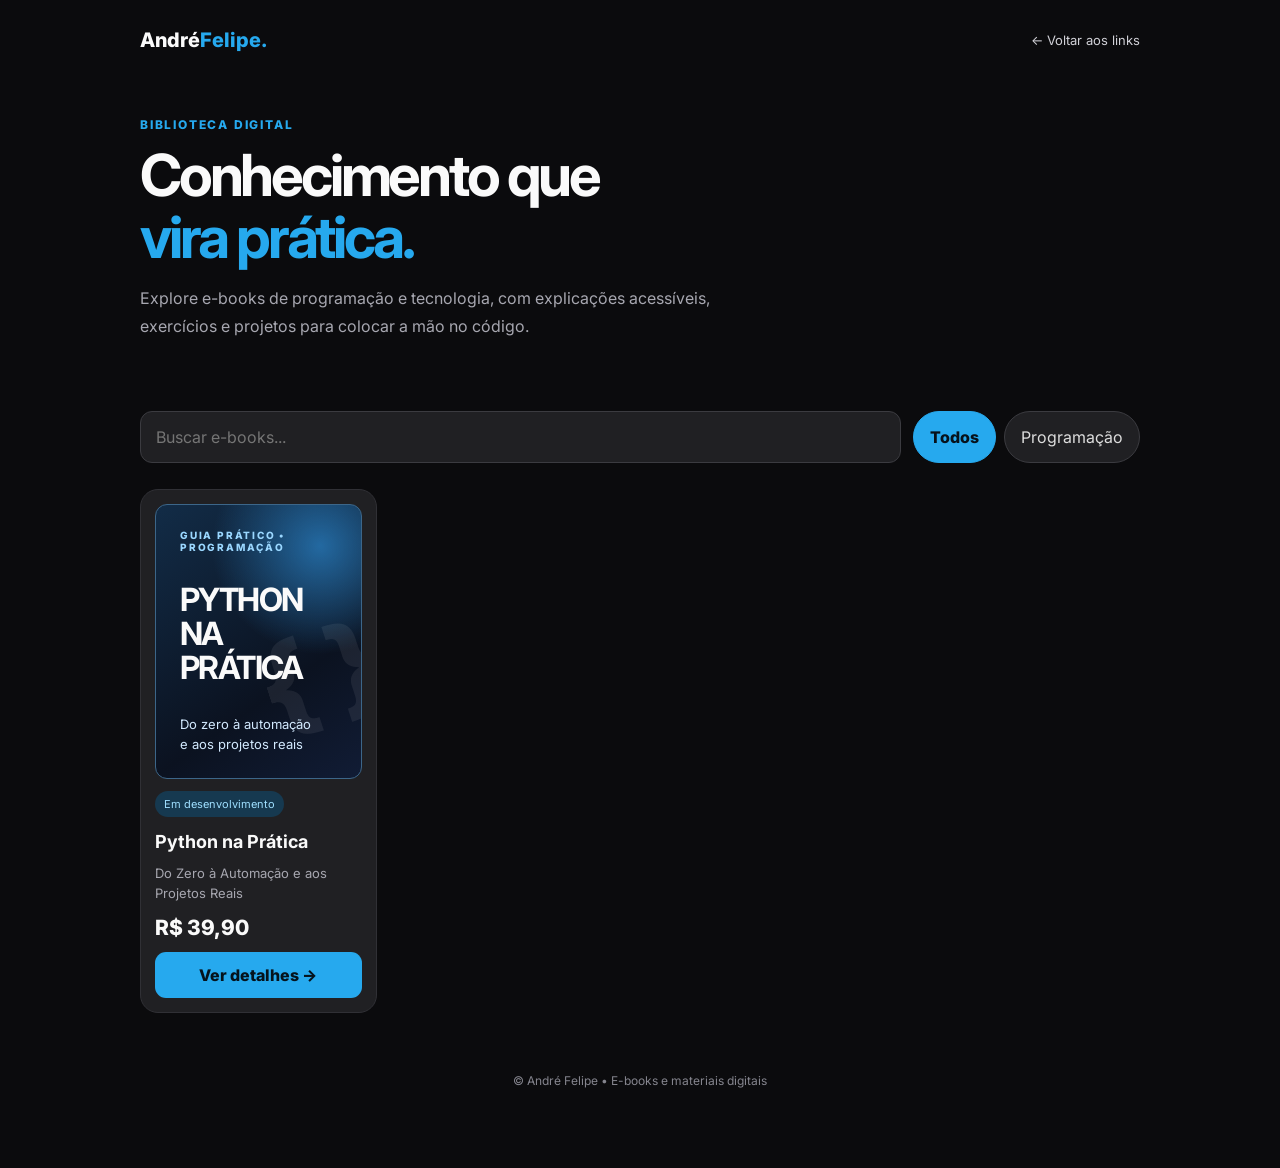
==== ebooks/index.html @ 25cef88e "seção e-book adicionada" ====
<!doctype html>
<html lang="pt-BR">

    <head>
        <meta charset="utf-8">

        <meta
            name="viewport"
            content="width=device-width, initial-scale=1"
        >

        <meta
            name="description"
            content="E-books de tecnologia com projetos práticos e materiais de estudo."
        >

        <title>E-books | André Felipe</title>

        <!-- ESTILOS -->
        <link rel="stylesheet" href="style.css">
    </head>

    <body>
        <main class="wrap">

            <!-- CABEÇALHO -->
            <header class="top">

                <!-- LOGOTIPO -->
                <a class="brand" href="../index.html">
                    André<span>Felipe.</span>
                </a>

                <!-- VOLTAR À PÁGINA PRINCIPAL -->
                <a class="back" href="../index.html">
                    ← Voltar aos links
                </a>

            </header>

            <!-- APRESENTAÇÃO DO CATÁLOGO -->
            <section class="hero">

                <div class="eyebrow">
                    Biblioteca digital
                </div>

                <h1>
                    Conhecimento que<br>
                    <span style="color: var(--blue)">
                        vira prática.
                    </span>
                </h1>

                <p>
                    Explore e-books de programação e tecnologia,
                    com explicações acessíveis, exercícios e
                    projetos para colocar a mão no código.
                </p>

            </section>

            <!-- CATÁLOGO DE E-BOOKS -->
            <section aria-label="Catálogo de e-books">

                <!-- BARRA DE PESQUISA E FILTROS -->
                <div class="toolbar">

                    <!-- CAMPO DE PESQUISA -->
                    <input
                        id="busca"
                        class="search"
                        type="search"
                        placeholder="Buscar e-books..."
                        aria-label="Buscar e-books"
                    >

                    <!-- FILTROS POR CATEGORIA -->
                    <div class="chips">

                        <button
                            class="chip active"
                            data-filter="Todos"
                        >
                            Todos
                        </button>

                        <button
                            class="chip"
                            data-filter="Programação"
                        >
                            Programação
                        </button>

                    </div>
                </div>

                <!-- GRID DE PRODUTOS -->
                <div
                    id="catalogo"
                    class="grid"
                ></div>

                <!-- MENSAGEM QUANDO NÃO HÁ RESULTADOS -->
                <p
                    id="vazio"
                    class="empty"
                    hidden
                >
                    Nenhum e-book encontrado.
                </p>

            </section>

            <!-- RODAPÉ -->
            <footer class="foot">
                © André Felipe • E-books e materiais digitais
            </footer>

        </main>

        <!-- SCRIPT DO CATÁLOGO -->
        <script
            src="catalogo.js"
            defer
        ></script>

    </body>
</html>
---- ebooks/style.css ----
/* ==========================================
   IMPORTAÇÃO DE FONTES
========================================== */

@import url('https://fonts.googleapis.com/css2?family=Inter:wght@400;500;600;700;800&display=swap');


/* ==========================================
   VARIÁVEIS GLOBAIS
========================================== */

:root {
    color-scheme: dark;

    --bg: #0b0b0d;
    --panel: #202023;
    --panel2: #29292d;
    --blue: #26a9ee;
    --muted: #a7a7b0;
    --text: #fafafa;
}


/* ==========================================
   RESET E ESTILOS GERAIS
========================================== */

* {
    box-sizing: border-box;
}

body {
    margin: 0;
    background: var(--bg);
    color: var(--text);
    font-family: Inter, Arial, sans-serif;
}

a {
    color: inherit;
    text-decoration: none;
}

button,
input {
    font: inherit;
}

button {
    cursor: pointer;
}


/* ==========================================
   CONTAINER PRINCIPAL
========================================== */

.wrap {
    max-width: 1040px;
    margin: auto;
    padding: 28px 20px 80px;
}


/* ==========================================
   CABEÇALHO
========================================== */

.top {
    display: flex;
    justify-content: space-between;
    align-items: center;
    gap: 12px;
}

.brand {
    font-size: 20px;
    font-weight: 800;
}

.brand span {
    color: var(--blue);
}

.back {
    font-size: 13px;
    color: #d1d1d7;
}

.back:hover {
    color: var(--blue);
}


/* ==========================================
   SEÇÃO HERO
========================================== */

.hero {
    padding: 65px 0 35px;
}

.eyebrow {
    font-size: 12px;
    letter-spacing: .15em;
    text-transform: uppercase;
    color: var(--blue);
    font-weight: 800;
}

.hero h1 {
    font-size: clamp(34px, 6vw, 58px);
    letter-spacing: -.055em;
    line-height: 1.07;
    margin: 12px 0;
}

.hero p,
.desc {
    max-width: 650px;
    color: var(--muted);
    line-height: 1.75;
}


/* ==========================================
   BARRA DE PESQUISA E FILTROS
========================================== */

.toolbar {
    display: flex;
    flex-wrap: wrap;
    gap: 12px;
    margin: 20px 0 26px;
}

.search {
    flex: 1;
    min-width: 210px;
    background: var(--panel);
    border: 1px solid #3b3b40;
    border-radius: 12px;
    color: white;
    padding: 15px;
}

.chips {
    display: flex;
    gap: 8px;
    flex-wrap: wrap;
}

.chip {
    background: var(--panel);
    color: #ddd;
    border: 1px solid #3b3b40;
    border-radius: 30px;
    padding: 11px 16px;
}

.chip.active {
    background: var(--blue);
    border-color: var(--blue);
    color: #07121b;
    font-weight: 800;
}


/* ==========================================
   GRID DO CATÁLOGO
========================================== */

.grid {
    display: grid;
    grid-template-columns: repeat(
        auto-fill,
        minmax(225px, 1fr)
    );
    gap: 18px;
}


/* ==========================================
   CARDS DOS PRODUTOS
========================================== */

.product {
    background: var(--panel);
    border: 1px solid #303035;
    border-radius: 18px;
    padding: 14px;

    display: flex;
    flex-direction: column;
    gap: 12px;
}

.product:hover {
    border-color: #4d94bd;
}

.product h2 {
    font-size: 18px;
    margin: 2px 0 0;
}

.product p {
    color: var(--muted);
    font-size: 13px;
    line-height: 1.5;
    margin: 0;
}


/* ==========================================
   CAPA DOS E-BOOKS
========================================== */

.cover {
    aspect-ratio: 3 / 4;
    border-radius: 12px;

    background:
        radial-gradient(
            circle at 80% 15%,
            #2369a1 0%,
            transparent 38%
        ),
        linear-gradient(
            145deg,
            #122c47,
            #0b1220 65%,
            #111c35
        );

    padding: 24px;

    display: flex;
    flex-direction: column;
    justify-content: space-between;

    overflow: hidden;
    position: relative;

    border: 1px solid #3c6689;
}

.cover::after {
    content: '{ }';

    font-size: 110px;
    font-weight: 800;

    position: absolute;
    right: -22px;
    bottom: 38px;

    color: #ffffff12;

    transform: rotate(-18deg);
}

.cover small {
    color: #9ad7ff;
    letter-spacing: .18em;
    font-size: 10px;
    font-weight: 800;
}

.cover strong {
    font-size: 32px;
    line-height: 1.06;
    letter-spacing: -.05em;
    z-index: 1;
}

.cover em {
    font-size: 13px;
    line-height: 1.5;
    color: #d3eaff;
    font-style: normal;
    z-index: 1;
}


/* ==========================================
   PREÇOS E STATUS
========================================== */

.price {
    font-weight: 800;
    font-size: 21px;
}

.tag {
    display: inline-block;

    font-size: 11px;
    color: #9fdfff;

    background: #163950;

    padding: 6px 9px;
    border-radius: 20px;

    width: max-content;
}

.status {
    color: #b8dfff;
    font-size: 13px;
}


/* ==========================================
   BOTÕES
========================================== */

.btn {
    background: var(--blue);
    color: #05131c;

    padding: 13px 16px;

    border: 0;
    border-radius: 11px;

    font-weight: 800;

    display: inline-flex;
    align-items: center;
    justify-content: center;

    gap: 8px;
}

.btn:hover {
    filter: brightness(1.08);
}

.btn.secondary {
    background: #34343a;
    color: white;
}

.btn:disabled {
    background: #444;
    color: #aaa;
    cursor: not-allowed;
}


/* ==========================================
   PÁGINA DE DETALHES DO E-BOOK
========================================== */

.detail {
    display: grid;

    grid-template-columns:
        minmax(230px, 340px) 1fr;

    gap: 40px;
    align-items: start;

    margin-top: 50px;
}

.detail .cover {
    max-width: 340px;
}

.detail h1 {
    font-size: clamp(32px, 5vw, 48px);
    letter-spacing: -.05em;
    margin: 14px 0;
}

.detail .actions {
    display: flex;
    flex-wrap: wrap;
    gap: 10px;
    margin: 24px 0;
}


/* ==========================================
   PAINÉIS INFORMATIVOS
========================================== */

.panel {
    background: var(--panel);
    border: 1px solid #333;
    border-radius: 16px;

    padding: 22px;
    margin-top: 18px;
}

.panel h2 {
    margin: 0 0 15px;
    font-size: 19px;
}

.panel li {
    margin: 10px 0;
    color: #d2d2d9;
    line-height: 1.6;
}


/* ==========================================
   AVISOS E MENSAGENS
========================================== */

.notice {
    font-size: 13px;
    color: #bcbcc5;
    line-height: 1.7;
}

.empty {
    color: var(--muted);
    padding: 30px 0;
}


/* ==========================================
   RODAPÉ
========================================== */

.foot {
    color: #85858e;
    font-size: 12px;
    text-align: center;
    margin-top: 60px;
}


/* ==========================================
   RESPONSIVIDADE
   TELAS ATÉ 680px
========================================== */

@media (max-width: 680px) {

    /* CONTAINER PRINCIPAL */

    .wrap {
        padding: 20px 16px 60px;
    }


    /* HERO */

    .hero {
        padding: 45px 0 24px;
    }


    /* DETALHES DO PRODUTO */

    .detail {
        grid-template-columns: 1fr;
        gap: 25px;
        margin-top: 30px;
    }

    .detail .cover {
        width: min(100%, 320px);
        margin: auto;
    }


    /* GRID DO CATÁLOGO */

    .grid {
        grid-template-columns:
            repeat(2, minmax(0, 1fr));

        gap: 10px;
    }


    /* CARDS */

    .product {
        padding: 10px;
    }


    /* CAPAS */

    .product .cover {
        padding: 13px;
    }

    .product .cover strong {
        font-size: clamp(18px, 5vw, 27px);
    }

    .product .cover em {
        font-size: 11px;
    }


    /* TÍTULOS */

    .product h2 {
        font-size: 15px;
    }


    /* PREÇOS */

    .price {
        font-size: 18px;
    }


    /* BOTÕES */

    .product .btn {
        font-size: 12px;
        padding: 12px 8px;
    }

}
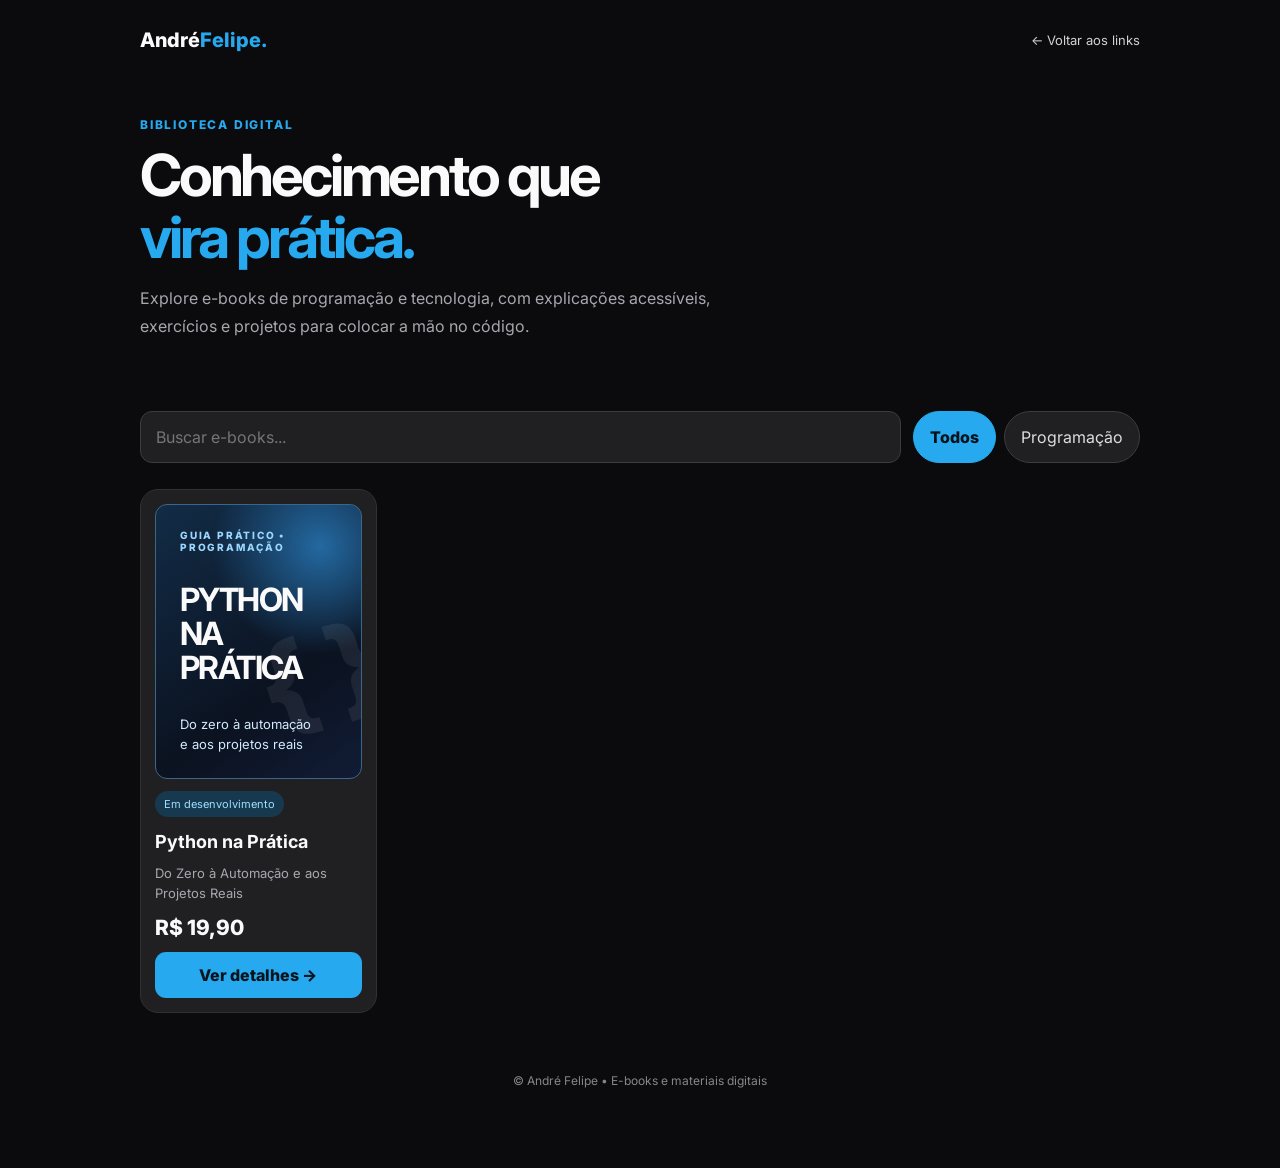
==== commit 795ad64a: "feat: melhorando o código" ====
--- a/ebooks/index.html
+++ b/ebooks/index.html
@@ -16,30 +16,22 @@
         >
 
         <title>E-books | André Felipe</title>
-
-        <!-- ESTILOS -->
         <link rel="stylesheet" href="style.css">
     </head>
 
     <body>
         <main class="wrap">
-
-            <!-- CABEÇALHO -->
             <header class="top">
-
-                <!-- LOGOTIPO -->
                 <a class="brand" href="../index.html">
                     André<span>Felipe.</span>
                 </a>
 
-                <!-- VOLTAR À PÁGINA PRINCIPAL -->
                 <a class="back" href="../index.html">
                     ← Voltar aos links
                 </a>
 
             </header>
 
-            <!-- APRESENTAÇÃO DO CATÁLOGO -->
             <section class="hero">
 
                 <div class="eyebrow">
@@ -61,13 +53,8 @@
 
             </section>
 
-            <!-- CATÁLOGO DE E-BOOKS -->
             <section aria-label="Catálogo de e-books">
-
-                <!-- BARRA DE PESQUISA E FILTROS -->
                 <div class="toolbar">
-
-                    <!-- CAMPO DE PESQUISA -->
                     <input
                         id="busca"
                         class="search"
@@ -76,7 +63,6 @@
                         aria-label="Buscar e-books"
                     >
 
-                    <!-- FILTROS POR CATEGORIA -->
                     <div class="chips">
 
                         <button
@@ -113,14 +99,12 @@
 
             </section>
 
-            <!-- RODAPÉ -->
             <footer class="foot">
                 © André Felipe • E-books e materiais digitais
             </footer>
 
         </main>
 
-        <!-- SCRIPT DO CATÁLOGO -->
         <script
             src="catalogo.js"
             defer
--- a/ebooks/style.css
+++ b/ebooks/style.css
@@ -1,8 +1,3 @@
-
-/* ==========================================
-   IMPORTAÇÃO DE FONTES
-========================================== */
-
 @import url('https://fonts.googleapis.com/css2?family=Inter:wght@400;500;600;700;800&display=swap');
 
 
